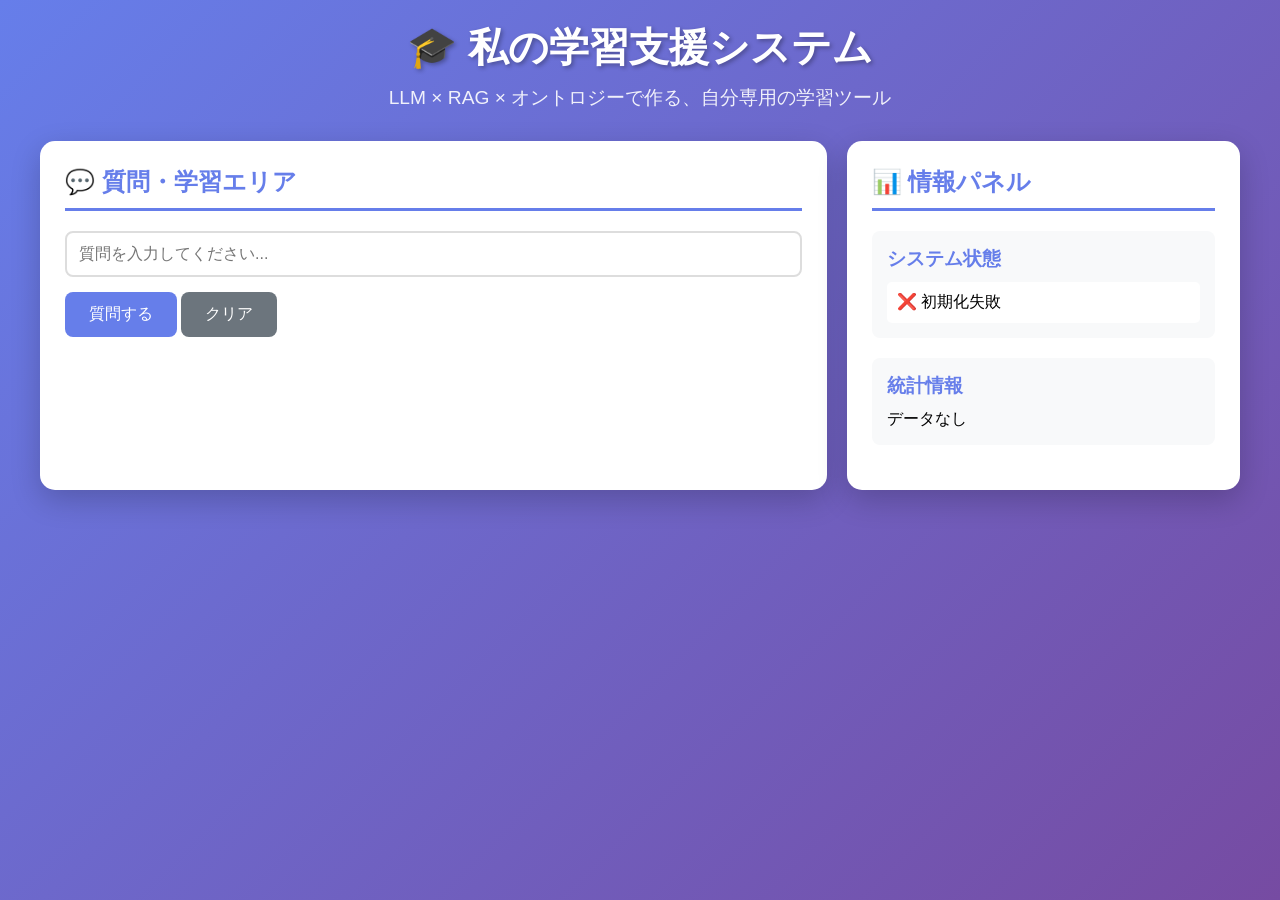
==== my-learning-system.html @ e15fcee5 "実験4週目、STEP 3まで" ====
<!DOCTYPE html>
<html lang="ja">
<head>
    <meta charset="UTF-8">
    <meta name="viewport" content="width=device-width, initial-scale=1.0">
    <title>私の学習支援システム</title>
    <style>
        * {
            margin: 0;
            padding: 0;
            box-sizing: border-box;
        }
        
        body {
            font-family: 'Segoe UI', Arial, sans-serif;
            background: linear-gradient(135deg, #667eea 0%, #764ba2 100%);
            min-height: 100vh;
            padding: 20px;
        }
        
        .container {
            max-width: 1200px;
            margin: 0 auto;
        }
        
        header {
            text-align: center;
            color: white;
            margin-bottom: 30px;
        }
        
        header h1 {
            font-size: 2.5em;
            margin-bottom: 10px;
            text-shadow: 2px 2px 4px rgba(0,0,0,0.3);
        }
        
        header p {
            font-size: 1.2em;
            opacity: 0.9;
        }
        
        .main-grid {
            display: grid;
            grid-template-columns: 2fr 1fr;
            gap: 20px;
            margin-bottom: 20px;
        }
        
        .card {
            background: white;
            border-radius: 15px;
            padding: 25px;
            box-shadow: 0 10px 30px rgba(0,0,0,0.2);
        }
        
        .card h2 {
            color: #667eea;
            margin-bottom: 20px;
            padding-bottom: 10px;
            border-bottom: 3px solid #667eea;
        }
        
        /* 以下、自由にスタイル追加 */
        
        .input-group {
            margin-bottom: 15px;
        }
        
        .input-group input,
        .input-group textarea {
            width: 100%;
            padding: 12px;
            border: 2px solid #ddd;
            border-radius: 8px;
            font-size: 1em;
            transition: border-color 0.3s;
        }
        
        .input-group input:focus,
        .input-group textarea:focus {
            outline: none;
            border-color: #667eea;
        }
        
        button {
            background: #667eea;
            color: white;
            border: none;
            padding: 12px 24px;
            border-radius: 8px;
            font-size: 1em;
            cursor: pointer;
            transition: all 0.3s;
        }
        
        button:hover {
            background: #5568d3;
            transform: translateY(-2px);
            box-shadow: 0 5px 15px rgba(102, 126, 234, 0.4);
        }
        
        #response-area {
            margin-top: 20px;
            padding: 15px;
            background: #f8f9fa;
            border-radius: 8px;
            min-height: 100px;
            display: none;
        }
        
        #response-area.show {
            display: block;
            animation: fadeIn 0.5s;
        }
        
        @keyframes fadeIn {
            from { opacity: 0; transform: translateY(10px); }
            to { opacity: 1; transform: translateY(0); }
        }
        
        .sidebar-section {
            margin-bottom: 20px;
            padding: 15px;
            background: #f8f9fa;
            border-radius: 8px;
        }
        
        .sidebar-section h3 {
            color: #667eea;
            margin-bottom: 10px;
        }
    </style>
</head>
<body>
    <div class="container">
        <header>
            <h1>🎓 私の学習支援システム</h1>
            <p>LLM × RAG × オントロジーで作る、自分専用の学習ツール</p>
        </header>
        
        <div class="main-grid">
            <!-- メインエリア -->
            <div class="card">
                <h2>💬 質問・学習エリア</h2>
                
                <div class="input-group">
                    <input 
                        type="text" 
                        id="question-input" 
                        placeholder="質問を入力してください..."
                        onkeypress="if(event.key==='Enter') processQuestion()"
                    />
                </div>
                
                <button onclick="processQuestion()">質問する</button>
                <button onclick="clearResponse()" style="background: #6c757d;">クリア</button>
                
                <div id="response-area"></div>
                
                <!-- ここに自分の機能を追加 -->
                <div id="custom-features" style="margin-top: 30px;">
                    <!-- 自由に機能を追加する場所 -->
                </div>
            </div>
            
            <!-- サイドバー -->
            <div>
                <div class="card">
                    <h2>📊 情報パネル</h2>
                    
                    <div class="sidebar-section">
                        <h3>システム状態</h3>
                        <div id="system-status">初期化中...</div>
                    </div>
                    
                    <div class="sidebar-section">
                        <h3>統計情報</h3>
                        <div id="statistics">データなし</div>
                    </div>
                    
                    <!-- ここに自分の機能を追加 -->
                    <div id="custom-sidebar">
                        <!-- 自由に機能を追加する場所 -->
                    </div>
                </div>
            </div>
        </div>
    </div>
    
    <!-- 既存のスクリプトを読み込み -->
    <script src="js/config.js"></script>
    <script src="js/llm-client.js"></script>
    <script src="js/vector-search.js"></script>
    <script src="js/ontology.js"></script>
    <script src="js/concept-extractor.js"></script>
    <script src="js/semantic-rag.js"></script>
    <script src="js/rag-system.js"></script>
    
    <script>
        // グローバル変数
        let semanticRAG;
        let questionCount = 0;
        let documentsData;
        let ontologyData;
        
        // 初期化
        async function initialize() {
            console.log('🚀 システム初期化中...');
            updateStatus('初期化中...');
            
            try {
                // データの読み込み
                const [documentsRes, ontologyRes] = await Promise.all([
                    fetch("data/sample-documents.json"),
                    fetch("data/learning-ontology.json"),
                ]);

                documentsData = await documentsRes.json();
                ontologyData = await ontologyRes.json();

                // SemanticRAGシステムの初期化
                semanticRAG = new SemanticRAGSystem();
                await semanticRAG.initialize(documentsData.documents, ontologyData);
                
                updateStatus('✅ 準備完了');
                updateStatistics();
                
                console.log('✅ システム準備完了');
            } catch (error) {
                console.error('初期化エラー:', error);
                updateStatus('❌ 初期化失敗');
            }
        }
        
        // 質問処理（基本実装）
        async function processQuestion() {
            const input = document.getElementById('question-input');
            const question = input.value.trim();
            
            if (!question) {
                alert('質問を入力してください');
                return;
            }
            
            const responseArea = document.getElementById('response-area');
            responseArea.className = 'show';
            responseArea.innerHTML = '<p>🤔 考え中...</p>';
            
            try {
                // SemanticRAGで回答生成
                const result = await semanticRAG.semanticQuery(question);

                // 回答を表示
                responseArea.innerHTML = `
                    <h3>💡 回答</h3>
                    <p>${result.answer}</p>
                    
                    <h4 style="margin-top: 15px;">🔗 関連概念</h4>
                    <p>${result.conceptsUsed.join(', ')}</p>
                    
                    <h4 style="margin-top: 15px;">📚 参考文書</h4>
                    <p>${result.sources.length}件の文書を参照しました</p>
                `;
                
                // 統計を更新
                questionCount++;
                updateStatistics();
                
            } catch (error) {
                responseArea.innerHTML = `
                    <p style="color: red;">❌ エラー: ${error.message}</p>
                `;
            }
        }
        
        // 回答クリア
        function clearResponse() {
            document.getElementById('response-area').className = '';
            document.getElementById('question-input').value = '';
        }
        
        // システム状態を更新
        function updateStatus(message) {
            document.getElementById('system-status').innerHTML = `
                <p style="padding: 10px; background: white; border-radius: 5px;">
                    ${message}
                </p>
            `;
        }
        
        // 統計情報を更新
        function updateStatistics() {
            const stats = document.getElementById('statistics');
            stats.innerHTML = `
                <p style="padding: 10px; background: white; border-radius: 5px;">
                    質問数: ${questionCount}回<br>
                    登録文書: ${semanticRAG ? semanticRAG.searchEngine.documents.length : 0}件<br>
                    概念数: ${semanticRAG ? Object.keys(semanticRAG.ontology.concepts).length : 0}個
                </p>
            `;
        }
        
        // 実験用の関数を作成
        async function experimentPrompts() {
            const question = "変数とは何ですか？";
            
            // パターン1: そのまま質問
            const prompt1 = question;
            
            // パターン2: 教師として回答するよう指示
            const prompt2 = `あなたは優秀なプログラミング講師です。
初心者にもわかりやすく、具体例を交えて説明してください。
質問: ${question}`;
            
            // パターン3: 段階的に説明するよう指示  
            const prompt3 = `以下の質問に、3つのステップで説明してください:
1. 簡単な定義
2. 具体例
3. なぜ重要か
質問: ${question}`;
            
            // パターン4: RAGの検索結果も含める
            const searchResult = await semanticRAG.semanticQuery(question);
            const prompt4 = `以下の参考情報を使って質問に答えてください:
${searchResult.sources.map(s => s.document.text).join('\n\n')}

質問: ${question}`;
            
            // それぞれ試してみて、結果を比較
            console.log('=== プロンプト実験 ===');
            console.log('パターン1:', await semanticRAG.llm.chat(prompt1));
            console.log('パターン2:', await semanticRAG.llm.chat(prompt2));
            console.log('パターン3:', await semanticRAG.llm.chat(prompt3));
            console.log('パターン4:', await semanticRAG.llm.chat(prompt4));
        }
        
        async function experimentSearch() {
            const query = "ループの使い方";
            
            let ragSystem = new RAGSystem();
            await ragSystem.initialize(documentsData.documents);

            // 方法1: 通常のベクトル検索
            const vectorResults = await ragSystem.query(query, 3);
            console.log('=== ベクトル検索 ===');
            console.log(vectorResults);
            
            // 方法2: オントロジー強化検索
            const semanticResults = await semanticRAG.semanticQuery(query);
            console.log('=== オントロジー検索 ===');
            console.log(semanticResults);
            
            // 違いを分析
            console.log('=== 比較 ===');
            console.log('ベクトル検索:', vectorResults.sources.length, '件');
            console.log('オントロジー検索:', semanticResults.sources.length, '件');
            console.log('抽出された概念:', semanticResults.conceptsUsed);
        }
        
        function experimentOntology() {
            const targetConcept = 'recursion'; // 再帰
            
            // 前提知識チェーンを取得
            const chain = semanticRAG.ontology.getPrerequisiteChain(targetConcept);
            console.log('=== 前提知識チェーン ===');
            console.log('再帰を学ぶために必要な概念:', chain);
            
            // それぞれの概念の詳細を表示
            chain.forEach(conceptId => {
                const concept = semanticRAG.ontology.concepts.get(conceptId);
                console.log(`${concept.label} (${concept.level}):`);
                console.log(`  説明: ${concept.description}`);
                console.log(`  前提: ${concept.prerequisites}`);
                console.log(`  関連: ${concept.relatedConcepts}`);
            });
            
            // 関連概念も調べてみる
            const related = semanticRAG.ontology.findRelatedConcepts(targetConcept, 1);
            console.log('=== 関連概念 ===');
            console.log(related);
        }
        
        // ページ読み込み時に初期化
        window.onload = initialize;
    </script>
</body>
</html>
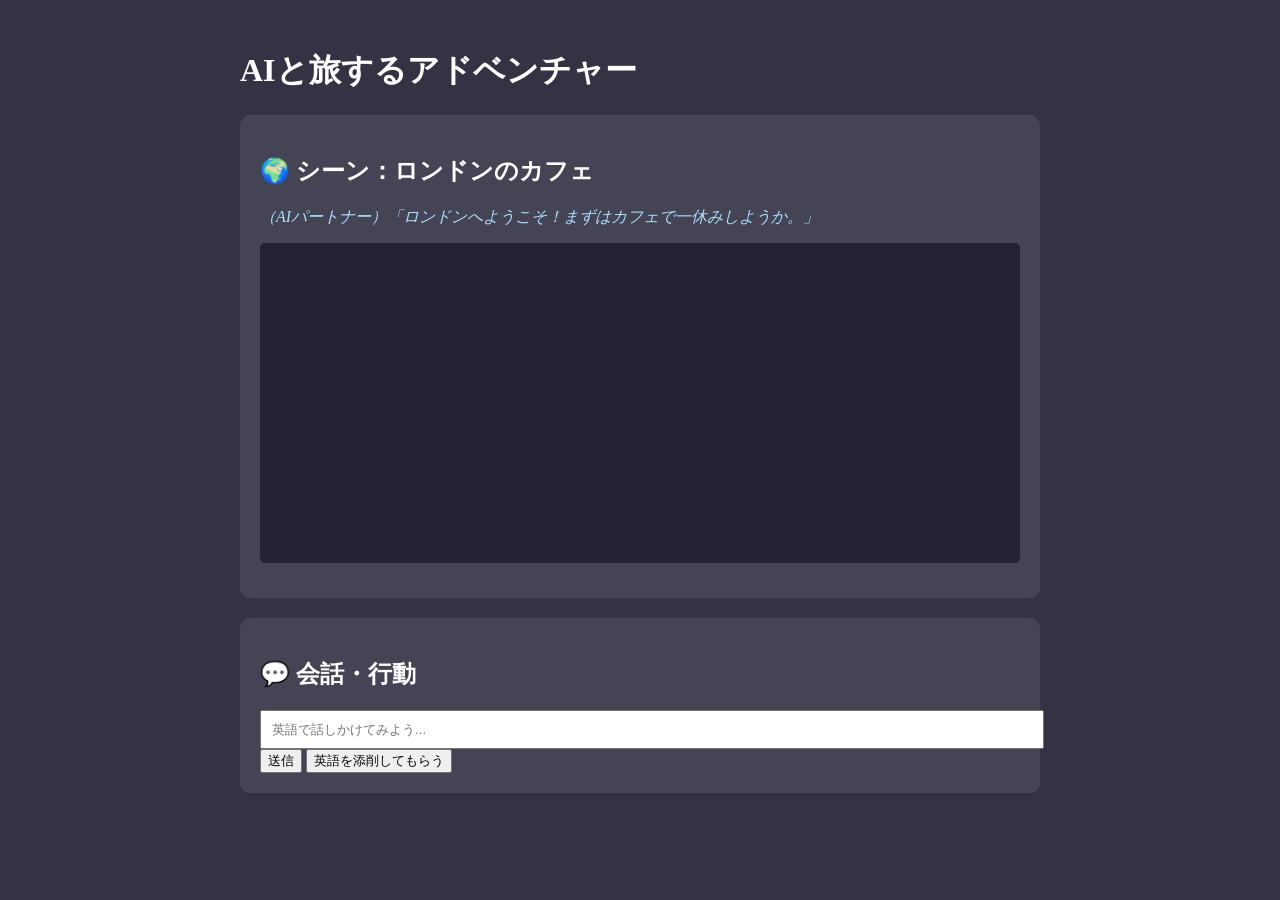
==== commit 8841c74f: "第4回: 自分だけの学習支援システム実装" ====
--- a/my-learning-system.html
+++ b/my-learning-system.html
@@ -1,388 +1,46 @@
 <!DOCTYPE html>
 <html lang="ja">
 <head>
-    <meta charset="UTF-8">
-    <meta name="viewport" content="width=device-width, initial-scale=1.0">
-    <title>私の学習支援システム</title>
+    <title>AIと旅するアドベンチャー</title>
     <style>
-        * {
-            margin: 0;
-            padding: 0;
-            box-sizing: border-box;
-        }
-        
-        body {
-            font-family: 'Segoe UI', Arial, sans-serif;
-            background: linear-gradient(135deg, #667eea 0%, #764ba2 100%);
-            min-height: 100vh;
-            padding: 20px;
-        }
-        
-        .container {
-            max-width: 1200px;
-            margin: 0 auto;
-        }
-        
-        header {
-            text-align: center;
-            color: white;
-            margin-bottom: 30px;
-        }
-        
-        header h1 {
-            font-size: 2.5em;
-            margin-bottom: 10px;
-            text-shadow: 2px 2px 4px rgba(0,0,0,0.3);
-        }
-        
-        header p {
-            font-size: 1.2em;
-            opacity: 0.9;
-        }
-        
-        .main-grid {
-            display: grid;
-            grid-template-columns: 2fr 1fr;
-            gap: 20px;
-            margin-bottom: 20px;
-        }
-        
-        .card {
-            background: white;
-            border-radius: 15px;
-            padding: 25px;
-            box-shadow: 0 10px 30px rgba(0,0,0,0.2);
-        }
-        
-        .card h2 {
-            color: #667eea;
-            margin-bottom: 20px;
-            padding-bottom: 10px;
-            border-bottom: 3px solid #667eea;
-        }
-        
-        /* 以下、自由にスタイル追加 */
-        
-        .input-group {
-            margin-bottom: 15px;
-        }
-        
-        .input-group input,
-        .input-group textarea {
-            width: 100%;
-            padding: 12px;
-            border: 2px solid #ddd;
-            border-radius: 8px;
-            font-size: 1em;
-            transition: border-color 0.3s;
-        }
-        
-        .input-group input:focus,
-        .input-group textarea:focus {
-            outline: none;
-            border-color: #667eea;
-        }
-        
-        button {
-            background: #667eea;
-            color: white;
-            border: none;
-            padding: 12px 24px;
-            border-radius: 8px;
-            font-size: 1em;
-            cursor: pointer;
-            transition: all 0.3s;
-        }
-        
-        button:hover {
-            background: #5568d3;
-            transform: translateY(-2px);
-            box-shadow: 0 5px 15px rgba(102, 126, 234, 0.4);
-        }
-        
-        #response-area {
-            margin-top: 20px;
-            padding: 15px;
-            background: #f8f9fa;
-            border-radius: 8px;
-            min-height: 100px;
-            display: none;
-        }
-        
-        #response-area.show {
-            display: block;
-            animation: fadeIn 0.5s;
-        }
-        
-        @keyframes fadeIn {
-            from { opacity: 0; transform: translateY(10px); }
-            to { opacity: 1; transform: translateY(0); }
-        }
-        
-        .sidebar-section {
-            margin-bottom: 20px;
-            padding: 15px;
-            background: #f8f9fa;
-            border-radius: 8px;
-        }
-        
-        .sidebar-section h3 {
-            color: #667eea;
-            margin-bottom: 10px;
-        }
+        body { background: #334; color: white; }
+        .container { max-width: 800px; margin: auto; padding: 20px; }
+        .card { background: #445; border-radius: 10px; padding: 20px; margin-bottom: 20px; }
+        #npc-speech { font-style: italic; color: #aadeff; margin-bottom: 15px; }
+        #chat-log { height: 300px; overflow-y: scroll; background: #223; padding: 10px; border-radius: 5px; }
+        #choices button { margin: 5px; padding: 10px; background: #667eea; color: white; border: none; border-radius: 5px; }
+        #choices button:disabled { background: #555; }
+        input { width: 100%; padding: 10px; }
     </style>
 </head>
 <body>
     <div class="container">
-        <header>
-            <h1>🎓 私の学習支援システム</h1>
-            <p>LLM × RAG × オントロジーで作る、自分専用の学習ツール</p>
-        </header>
+        <h1>AIと旅するアドベンチャー</h1>
         
-        <div class="main-grid">
-            <!-- メインエリア -->
-            <div class="card">
-                <h2>💬 質問・学習エリア</h2>
-                
-                <div class="input-group">
-                    <input 
-                        type="text" 
-                        id="question-input" 
-                        placeholder="質問を入力してください..."
-                        onkeypress="if(event.key==='Enter') processQuestion()"
-                    />
+        <div class="card">
+            <h2>🌍 シーン：ロンドンのカフェ</h2>
+            <div id="npc-speech">（AIパートナー）「ロンドンへようこそ！まずはカフェで一休みしようか。」</div>
+            <div id="chat-log"></div>
+            
+            <div id="choices" style="margin-top: 15px;">
                 </div>
-                
-                <button onclick="processQuestion()">質問する</button>
-                <button onclick="clearResponse()" style="background: #6c757d;">クリア</button>
-                
-                <div id="response-area"></div>
-                
-                <!-- ここに自分の機能を追加 -->
-                <div id="custom-features" style="margin-top: 30px;">
-                    <!-- 自由に機能を追加する場所 -->
-                </div>
-            </div>
-            
-            <!-- サイドバー -->
-            <div>
-                <div class="card">
-                    <h2>📊 情報パネル</h2>
-                    
-                    <div class="sidebar-section">
-                        <h3>システム状態</h3>
-                        <div id="system-status">初期化中...</div>
-                    </div>
-                    
-                    <div class="sidebar-section">
-                        <h3>統計情報</h3>
-                        <div id="statistics">データなし</div>
-                    </div>
-                    
-                    <!-- ここに自分の機能を追加 -->
-                    <div id="custom-sidebar">
-                        <!-- 自由に機能を追加する場所 -->
-                    </div>
-                </div>
-            </div>
+        </div>
+
+        <div class="card">
+            <h2>💬 会話・行動</h2>
+            <input type="text" id="player-input" placeholder="英語で話しかけてみよう...">
+            <button onclick="sendPlayerInput()">送信</button>
+            <button onclick="checkMyEnglish()">英語を添削してもらう</button>
         </div>
     </div>
-    
-    <!-- 既存のスクリプトを読み込み -->
+
     <script src="js/config.js"></script>
     <script src="js/llm-client.js"></script>
     <script src="js/vector-search.js"></script>
     <script src="js/ontology.js"></script>
     <script src="js/concept-extractor.js"></script>
-    <script src="js/semantic-rag.js"></script>
     <script src="js/rag-system.js"></script>
     
-    <script>
-        // グローバル変数
-        let semanticRAG;
-        let questionCount = 0;
-        let documentsData;
-        let ontologyData;
-        
-        // 初期化
-        async function initialize() {
-            console.log('🚀 システム初期化中...');
-            updateStatus('初期化中...');
-            
-            try {
-                // データの読み込み
-                const [documentsRes, ontologyRes] = await Promise.all([
-                    fetch("data/sample-documents.json"),
-                    fetch("data/learning-ontology.json"),
-                ]);
-
-                documentsData = await documentsRes.json();
-                ontologyData = await ontologyRes.json();
-
-                // SemanticRAGシステムの初期化
-                semanticRAG = new SemanticRAGSystem();
-                await semanticRAG.initialize(documentsData.documents, ontologyData);
-                
-                updateStatus('✅ 準備完了');
-                updateStatistics();
-                
-                console.log('✅ システム準備完了');
-            } catch (error) {
-                console.error('初期化エラー:', error);
-                updateStatus('❌ 初期化失敗');
-            }
-        }
-        
-        // 質問処理（基本実装）
-        async function processQuestion() {
-            const input = document.getElementById('question-input');
-            const question = input.value.trim();
-            
-            if (!question) {
-                alert('質問を入力してください');
-                return;
-            }
-            
-            const responseArea = document.getElementById('response-area');
-            responseArea.className = 'show';
-            responseArea.innerHTML = '<p>🤔 考え中...</p>';
-            
-            try {
-                // SemanticRAGで回答生成
-                const result = await semanticRAG.semanticQuery(question);
-
-                // 回答を表示
-                responseArea.innerHTML = `
-                    <h3>💡 回答</h3>
-                    <p>${result.answer}</p>
-                    
-                    <h4 style="margin-top: 15px;">🔗 関連概念</h4>
-                    <p>${result.conceptsUsed.join(', ')}</p>
-                    
-                    <h4 style="margin-top: 15px;">📚 参考文書</h4>
-                    <p>${result.sources.length}件の文書を参照しました</p>
-                `;
-                
-                // 統計を更新
-                questionCount++;
-                updateStatistics();
-                
-            } catch (error) {
-                responseArea.innerHTML = `
-                    <p style="color: red;">❌ エラー: ${error.message}</p>
-                `;
-            }
-        }
-        
-        // 回答クリア
-        function clearResponse() {
-            document.getElementById('response-area').className = '';
-            document.getElementById('question-input').value = '';
-        }
-        
-        // システム状態を更新
-        function updateStatus(message) {
-            document.getElementById('system-status').innerHTML = `
-                <p style="padding: 10px; background: white; border-radius: 5px;">
-                    ${message}
-                </p>
-            `;
-        }
-        
-        // 統計情報を更新
-        function updateStatistics() {
-            const stats = document.getElementById('statistics');
-            stats.innerHTML = `
-                <p style="padding: 10px; background: white; border-radius: 5px;">
-                    質問数: ${questionCount}回<br>
-                    登録文書: ${semanticRAG ? semanticRAG.searchEngine.documents.length : 0}件<br>
-                    概念数: ${semanticRAG ? Object.keys(semanticRAG.ontology.concepts).length : 0}個
-                </p>
-            `;
-        }
-        
-        // 実験用の関数を作成
-        async function experimentPrompts() {
-            const question = "変数とは何ですか？";
-            
-            // パターン1: そのまま質問
-            const prompt1 = question;
-            
-            // パターン2: 教師として回答するよう指示
-            const prompt2 = `あなたは優秀なプログラミング講師です。
-初心者にもわかりやすく、具体例を交えて説明してください。
-質問: ${question}`;
-            
-            // パターン3: 段階的に説明するよう指示  
-            const prompt3 = `以下の質問に、3つのステップで説明してください:
-1. 簡単な定義
-2. 具体例
-3. なぜ重要か
-質問: ${question}`;
-            
-            // パターン4: RAGの検索結果も含める
-            const searchResult = await semanticRAG.semanticQuery(question);
-            const prompt4 = `以下の参考情報を使って質問に答えてください:
-${searchResult.sources.map(s => s.document.text).join('\n\n')}
-
-質問: ${question}`;
-            
-            // それぞれ試してみて、結果を比較
-            console.log('=== プロンプト実験 ===');
-            console.log('パターン1:', await semanticRAG.llm.chat(prompt1));
-            console.log('パターン2:', await semanticRAG.llm.chat(prompt2));
-            console.log('パターン3:', await semanticRAG.llm.chat(prompt3));
-            console.log('パターン4:', await semanticRAG.llm.chat(prompt4));
-        }
-        
-        async function experimentSearch() {
-            const query = "ループの使い方";
-            
-            let ragSystem = new RAGSystem();
-            await ragSystem.initialize(documentsData.documents);
-
-            // 方法1: 通常のベクトル検索
-            const vectorResults = await ragSystem.query(query, 3);
-            console.log('=== ベクトル検索 ===');
-            console.log(vectorResults);
-            
-            // 方法2: オントロジー強化検索
-            const semanticResults = await semanticRAG.semanticQuery(query);
-            console.log('=== オントロジー検索 ===');
-            console.log(semanticResults);
-            
-            // 違いを分析
-            console.log('=== 比較 ===');
-            console.log('ベクトル検索:', vectorResults.sources.length, '件');
-            console.log('オントロジー検索:', semanticResults.sources.length, '件');
-            console.log('抽出された概念:', semanticResults.conceptsUsed);
-        }
-        
-        function experimentOntology() {
-            const targetConcept = 'recursion'; // 再帰
-            
-            // 前提知識チェーンを取得
-            const chain = semanticRAG.ontology.getPrerequisiteChain(targetConcept);
-            console.log('=== 前提知識チェーン ===');
-            console.log('再帰を学ぶために必要な概念:', chain);
-            
-            // それぞれの概念の詳細を表示
-            chain.forEach(conceptId => {
-                const concept = semanticRAG.ontology.concepts.get(conceptId);
-                console.log(`${concept.label} (${concept.level}):`);
-                console.log(`  説明: ${concept.description}`);
-                console.log(`  前提: ${concept.prerequisites}`);
-                console.log(`  関連: ${concept.relatedConcepts}`);
-            });
-            
-            // 関連概念も調べてみる
-            const related = semanticRAG.ontology.findRelatedConcepts(targetConcept, 1);
-            console.log('=== 関連概念 ===');
-            console.log(related);
-        }
-        
-        // ページ読み込み時に初期化
-        window.onload = initialize;
-    </script>
+    <script src="js/adventure-game.js"></script>
 </body>
 </html>
